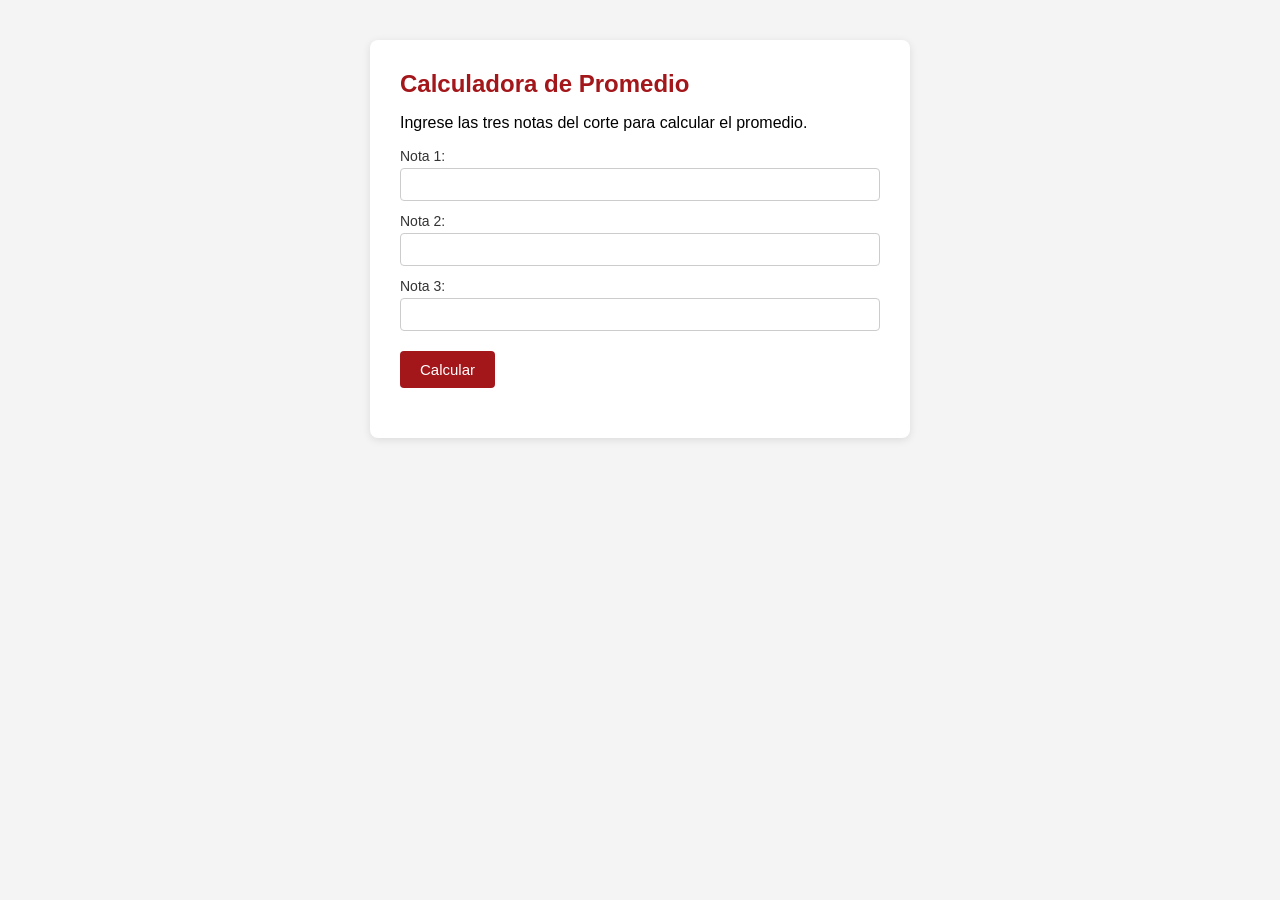
==== index.html @ 78caeaaa "chore: renombra archivos html y css a minusculas sin espacios" ====
<!DOCTYPE html>
<html lang="es">
<head>
    <meta charset="UTF-8">
    <title>pagina</title>
    <link rel="stylesheet" href="estilos.css">
</head>
<body>

    <div class="cont1">
        <h1>Calculadora de Promedio</h1>
        <p>Ingrese las tres notas del corte para calcular el promedio.</p>

        <label>Nota 1:</label>
        <input type="number" id="n1" step="0.1">

        <label>Nota 2:</label>
        <input type="number" id="n2" step="0.1">

        <label>Nota 3:</label>
        <input type="number" id="n3" step="0.1">

        <button onclick="calc()">Calcular</button>

        <p id="r"></p>
        <p id="r2"></p>
    </div>

<script>

let data1 = [];
let TempValue2 = 0;
let x = 3;

function calc() {

    let a = parseFloat(document.getElementById("n1").value);
    let b = parseFloat(document.getElementById("n2").value);
    let c = parseFloat(document.getElementById("n3").value);

    console.log("valores capturados:", a, b, c);

    if (isNaN(a) || isNaN(b) || isNaN(c)) {
        document.getElementById("r").innerHTML = "Debe ingresar las tres notas.";
        return;
    }

    TempValue2 = (a + b + c) / x;

    document.getElementById("r").innerHTML = "Promedio: " + TempValue2.toFixed(2);

    if (TempValue2 >= 3.0) {
        document.getElementById("r2").innerHTML = "Resultado: aprobado";
    } else {
        document.getElementById("r2").innerHTML = "Resultado: reprobado";
    }

    console.log("promedio calculado");
}

// function calcularAntiguo(nota1, nota2) {
//     let suma = nota1 + nota2;
//     return suma / 2;
// }

console.log("pagina cargada");

</script>

</body>
</html>
---- estilos.css ----
body {
    font-family: Arial, sans-serif;
    background-color: #f4f4f4;
    margin: 0;
    padding: 40px;
}

.cont1 {
    background-color: #ffffff;
    max-width: 480px;
    margin: 0 auto;
    padding: 30px;
    border-radius: 8px;
    box-shadow: 0 2px 8px rgba(0, 0, 0, 0.1);
}

h1 {
    color: #a3161a;
    font-size: 24px;
    margin-top: 0;
}

label {
    display: block;
    margin-top: 12px;
    font-size: 14px;
    color: #333333;
}

input {
    width: 100%;
    padding: 8px;
    margin-top: 4px;
    border: 1px solid #cccccc;
    border-radius: 4px;
    box-sizing: border-box;
}

button {
    margin-top: 20px;
    padding: 10px 20px;
    background-color: #a3161a;
    color: #ffffff;
    border: none;
    border-radius: 4px;
    cursor: pointer;
    font-size: 15px;
}

button:hover {
    background-color: #8c1216;
}

#r {
    margin-top: 20px;
    font-size: 18px;
    font-weight: bold;
    color: #333333;
}

#r2 {
    font-size: 15px;
    color: #666666;
}
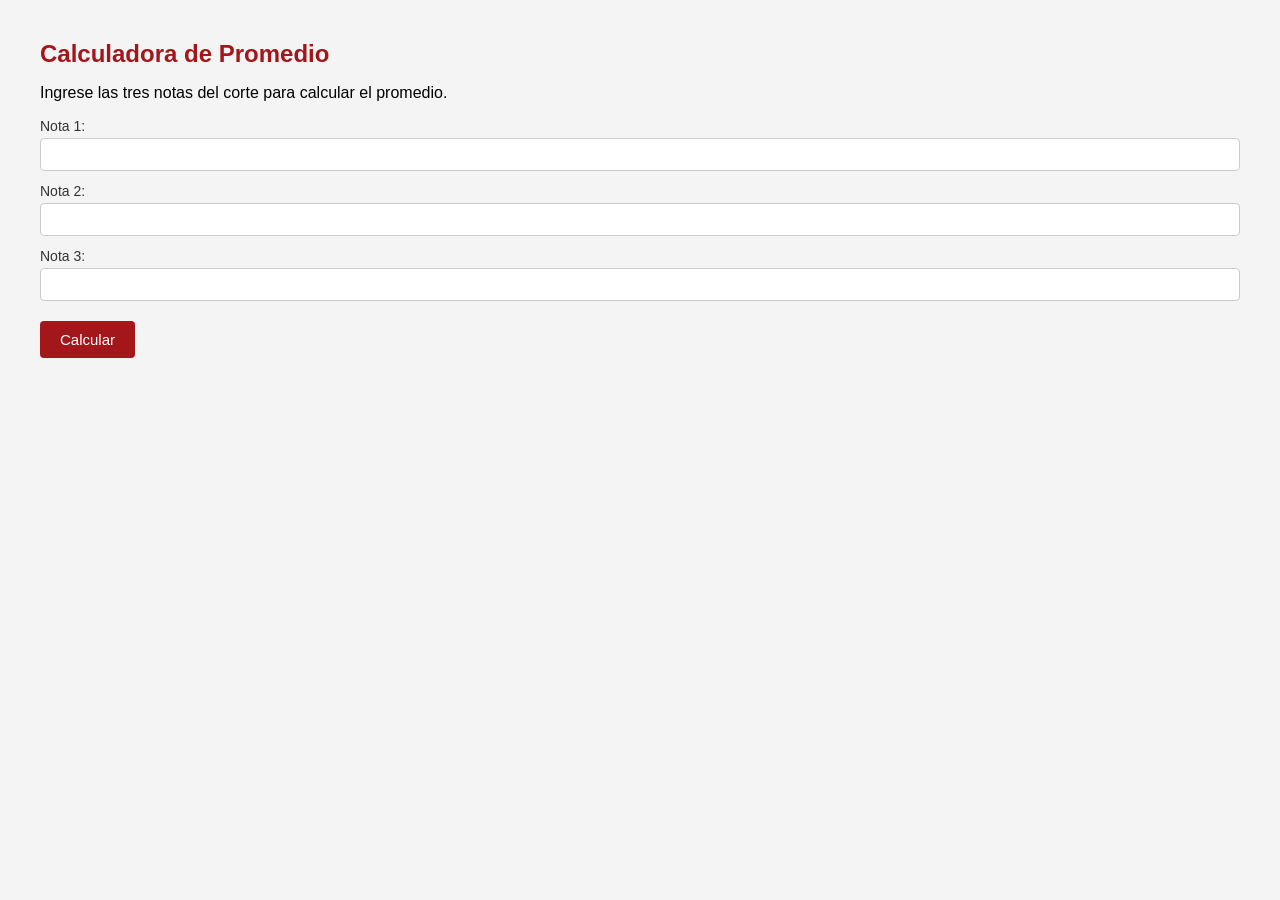
==== commit c166d14c: "refactor: renombra variables, funcion, ids y clases segun convencion" ====
--- a/index.html
+++ b/index.html
@@ -7,52 +7,51 @@
 </head>
 <body>
 
-    <div class="cont1">
+    <div class="contenedor">
         <h1>Calculadora de Promedio</h1>
         <p>Ingrese las tres notas del corte para calcular el promedio.</p>
 
         <label>Nota 1:</label>
-        <input type="number" id="n1" step="0.1">
+        <input type="number" id="nota1" step="0.1">
 
         <label>Nota 2:</label>
-        <input type="number" id="n2" step="0.1">
+        <input type="number" id="nota2" step="0.1">
 
         <label>Nota 3:</label>
-        <input type="number" id="n3" step="0.1">
+        <input type="number" id="nota3" step="0.1">
 
-        <button onclick="calc()">Calcular</button>
+        <button onclick="calcularPromedio()">Calcular</button>
 
-        <p id="r"></p>
-        <p id="r2"></p>
+        <p id="resultadoPromedio"></p>
+        <p id="resultadoEstado"></p>
     </div>
 
 <script>
 
 let data1 = [];
-let TempValue2 = 0;
-let x = 3;
+const cantidadNotas = 3;
 
-function calc() {
+function calcularPromedio() {
 
-    let a = parseFloat(document.getElementById("n1").value);
-    let b = parseFloat(document.getElementById("n2").value);
-    let c = parseFloat(document.getElementById("n3").value);
+    const nota1 = parseFloat(document.getElementById("nota1").value);
+    const nota2 = parseFloat(document.getElementById("nota2").value);
+    const nota3 = parseFloat(document.getElementById("nota3").value);
 
-    console.log("valores capturados:", a, b, c);
+    console.log("valores capturados:", nota1, nota2, nota3);
 
-    if (isNaN(a) || isNaN(b) || isNaN(c)) {
-        document.getElementById("r").innerHTML = "Debe ingresar las tres notas.";
+    if (isNaN(nota1) || isNaN(nota2) || isNaN(nota3)) {
+        document.getElementById("resultadoPromedio").innerHTML = "Debe ingresar las tres notas.";
         return;
     }
 
-    TempValue2 = (a + b + c) / x;
+    const promedio = (nota1 + nota2 + nota3) / cantidadNotas;
 
-    document.getElementById("r").innerHTML = "Promedio: " + TempValue2.toFixed(2);
+    document.getElementById("resultadoPromedio").innerHTML = "Promedio: " + promedio.toFixed(2);
 
-    if (TempValue2 >= 3.0) {
-        document.getElementById("r2").innerHTML = "Resultado: aprobado";
+    if (promedio >= 3.0) {
+        document.getElementById("resultadoEstado").innerHTML = "Resultado: aprobado";
     } else {
-        document.getElementById("r2").innerHTML = "Resultado: reprobado";
+        document.getElementById("resultadoEstado").innerHTML = "Resultado: reprobado";
     }
 
     console.log("promedio calculado");
@@ -68,4 +67,4 @@
 </script>
 
 </body>
-</html>
+</html>
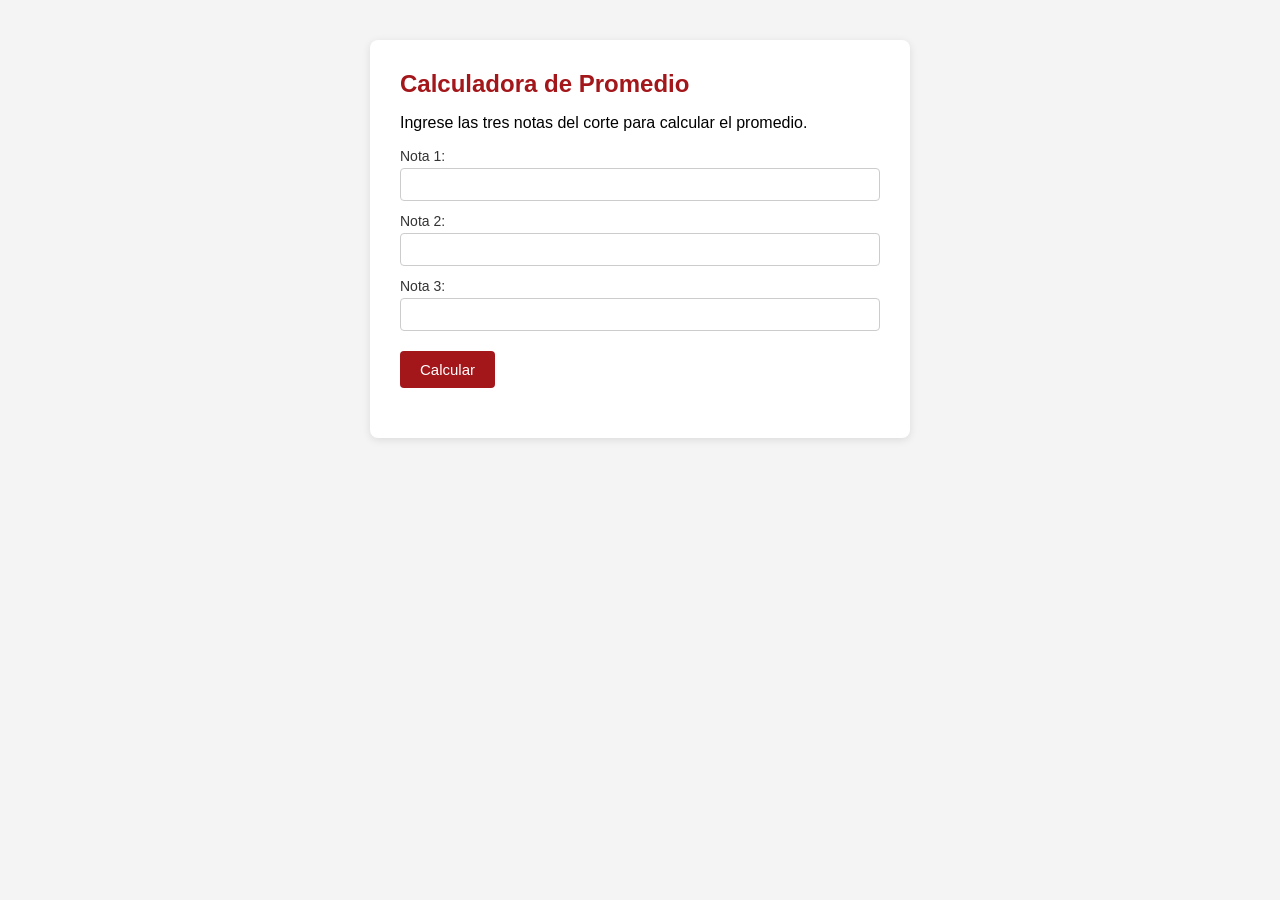
==== commit 532ed5a1: "style: elimina codigo muerto y console.log, corrige indentacion" ====
--- a/index.html
+++ b/index.html
@@ -26,45 +26,30 @@
         <p id="resultadoEstado"></p>
     </div>
 
-<script>
+    <script>
+        const cantidadNotas = 3;
 
-let data1 = [];
-const cantidadNotas = 3;
+        function calcularPromedio() {
+            const nota1 = parseFloat(document.getElementById("nota1").value);
+            const nota2 = parseFloat(document.getElementById("nota2").value);
+            const nota3 = parseFloat(document.getElementById("nota3").value);
 
-function calcularPromedio() {
+            if (isNaN(nota1) || isNaN(nota2) || isNaN(nota3)) {
+                document.getElementById("resultadoPromedio").innerHTML = "Debe ingresar las tres notas.";
+                return;
+            }
 
-    const nota1 = parseFloat(document.getElementById("nota1").value);
-    const nota2 = parseFloat(document.getElementById("nota2").value);
-    const nota3 = parseFloat(document.getElementById("nota3").value);
+            const promedio = (nota1 + nota2 + nota3) / cantidadNotas;
 
-    console.log("valores capturados:", nota1, nota2, nota3);
+            document.getElementById("resultadoPromedio").innerHTML = "Promedio: " + promedio.toFixed(2);
 
-    if (isNaN(nota1) || isNaN(nota2) || isNaN(nota3)) {
-        document.getElementById("resultadoPromedio").innerHTML = "Debe ingresar las tres notas.";
-        return;
-    }
-
-    const promedio = (nota1 + nota2 + nota3) / cantidadNotas;
-
-    document.getElementById("resultadoPromedio").innerHTML = "Promedio: " + promedio.toFixed(2);
-
-    if (promedio >= 3.0) {
-        document.getElementById("resultadoEstado").innerHTML = "Resultado: aprobado";
-    } else {
-        document.getElementById("resultadoEstado").innerHTML = "Resultado: reprobado";
-    }
-
-    console.log("promedio calculado");
-}
-
-// function calcularAntiguo(nota1, nota2) {
-//     let suma = nota1 + nota2;
-//     return suma / 2;
-// }
-
-console.log("pagina cargada");
-
-</script>
+            if (promedio >= 3.0) {
+                document.getElementById("resultadoEstado").innerHTML = "Resultado: aprobado";
+            } else {
+                document.getElementById("resultadoEstado").innerHTML = "Resultado: reprobado";
+            }
+        }
+    </script>
 
 </body>
 </html>
--- a/estilos.css
+++ b/estilos.css
@@ -5,7 +5,7 @@
     padding: 40px;
 }
 
-.cont1 {
+.contenedor {
     background-color: #ffffff;
     max-width: 480px;
     margin: 0 auto;
@@ -51,14 +51,14 @@
     background-color: #8c1216;
 }
 
-#r {
+#resultadoPromedio {
     margin-top: 20px;
     font-size: 18px;
     font-weight: bold;
     color: #333333;
 }
 
-#r2 {
+#resultadoEstado {
     font-size: 15px;
     color: #666666;
 }
